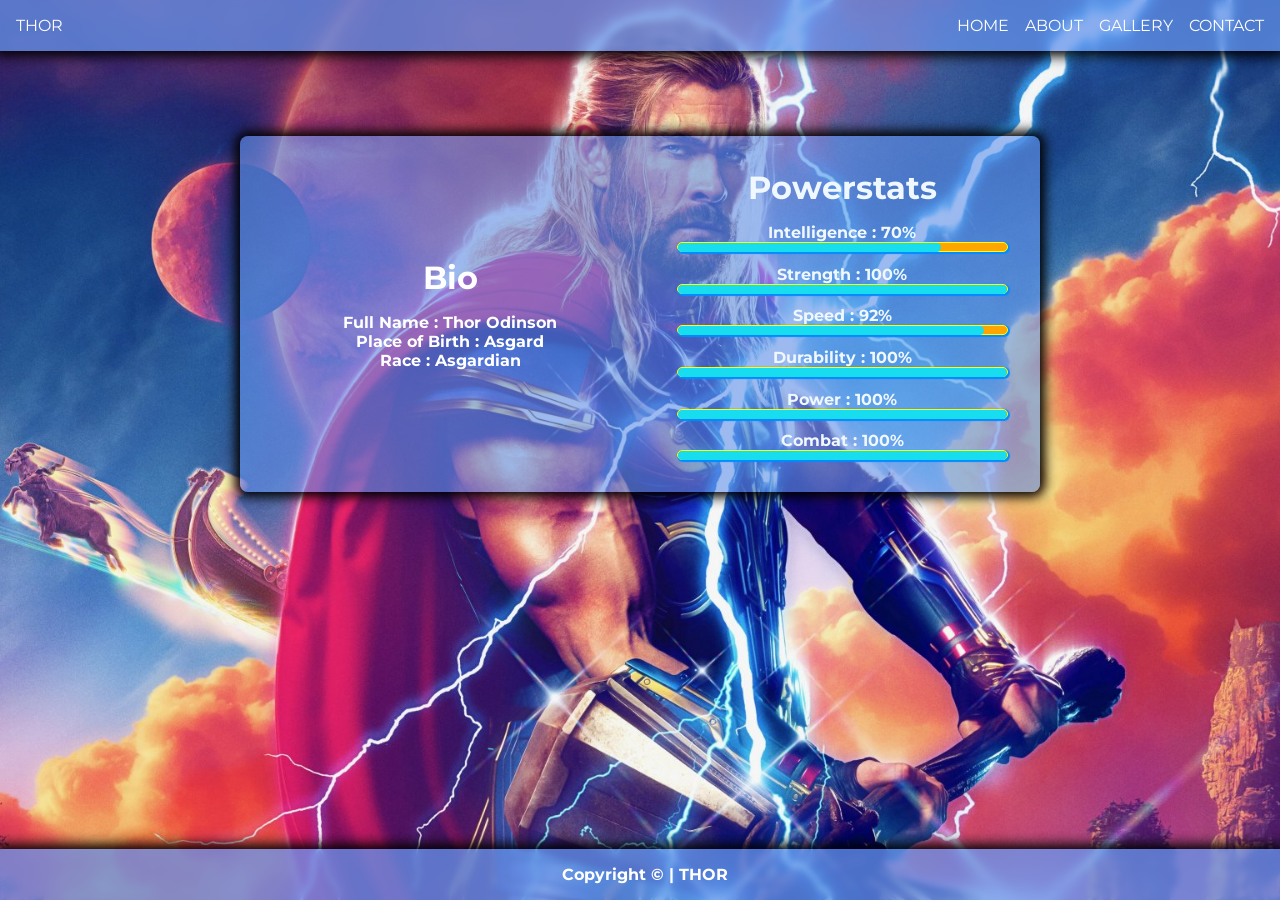
==== index.html @ 342be545 "Add files via upload" ====
<!DOCTYPE html>
<html lang="en">
<head>
  <meta charset="UTF-8">
  <meta name="viewport" content="width=device-width, initial-scale=1.0">
  <title>HOME | THOR</title>
  <meta name="author" content="Nhlamulo Baloyi">
  <meta name="description" content="My Superhero App">
  <link rel="stylesheet" href="styles.css">
</head>
<body>
  <div class="menu-bar">
    <nav>
        <ul class="sideBar">
        <li onclick="hideSidebar()"><a href=""><svg xmlns="http://www.w3.org/2000/svg" height="24px" viewBox="0 -960 960 960" width="24px" fill="#1f1f1f"><path d="m256-200-56-56 224-224-224-224 56-56 224 224 224-224 56 56-224 224 224 224-56 56-224-224-224 224Z"/></svg></a></li>
        <li><a href="index.html">HOME</a></li>
        <li><a href="about.html">ABOUT</a></li>
        <li><a href="gallery.html">GALLERY</a></li>
        <li><a href="contact.html">CONTACT</a></li>
        </ul>
      <ul>
        <li><a href="#">THOR</a></li>
        <li class="hideonmobile"><a href="index.html">HOME</a></li>
        <li class="hideonmobile"><a href="about.html">ABOUT</a></li>
        <li class="hideonmobile"><a href="gallery.html">GALLERY</a></li>
        <li class="hideonmobile"><a href="contact.html">CONTACT</a></li>
        <li class="hideontablet" onclick="showSidebar()"><a href=""><svg xmlns="http://www.w3.org/2000/svg" height="24px" viewBox="0 -960 960 960" width="24px" fill="#1f1f1f"><path d="M120-240v-80h720v80H120Zm0-200v-80h720v80H120Zm0-200v-80h720v80H120Z"/></svg></a></li>
      </ul>
    </nav>
  </div>

  <div class="container">
    <div class="container-v2">
      <div class="Bio-container">
        <h1>Bio</h1>
        <h4>Full Name : Thor Odinson</h4>
        <h4>Place of Birth : Asgard</h4>
        <h4>Race : Asgardian</h4>
     </div>
    <div class="Powerstats-container">
      <h1>Powerstats</h1>
      <h4>Intelligence : 70%</h4>
      <div class="slide1">
        <div class="slide-fill1"></div>
      </div>
      <h4>Strength : 100%</h4>
      <div class="slide2">
        <div class="slide-fill2"></div>
      </div>
      <h4>Speed : 92%</h4>
      <div class="slide3">
        <div class="slide-fill3"></div>
      </div>
      <h4>Durability : 100%</h4>
      <div class="slide4">
        <div class="slide-fill4"></div>
      </div>
      <h4>Power : 100%</h4>
      <div class="slide5">
        <div class="slide-fill5"></div>
      </div>
      <h4>Combat : 100%</h4>
      <div class="slide6">
        <div class="slide-fill6"></div>
      </div>
    </div>
    </div>
  </div>
  <footer>
    <h4>&nbsp; Copyright &copy; | THOR</h4>
  </footer>

  <script>
    function showSidebar() {
      event.preventDefault()
      const sideBar = document.querySelector('.sideBar')
      sideBar.style.display = 'flex'
    }
    function hideSidebar() {
      event.preventDefault()
      const sideBar = document.querySelector('.sideBar')
      sideBar.style.display = 'none'
      
    }
  </script>
</body>
</html>
---- styles.css ----
@import url('https://fonts.googleapis.com/css2?family=Montserrat:ital,wght@0,100..900;1,100..900&display=swap');

* {
    font-family: "Montserrat", sans-serif;
    font-optical-sizing: auto;
    font-weight: <weight>;
    font-style: normal;
    margin: 0;
    padding: 0;
    box-sizing: border-box;

}

body {
    background-image: url("avenger.jpeg");
    background-size: cover;
    background-repeat: no-repeat;
    background-position: center;
    height: 100vh;
}

.menu-bar {
    display: flex;
    justify-content: center;
    background-color: ;
    margin: 0 0 5.5rem 0;
    padding: 1rem;
    width: 100%;
}

nav {
    position: fixed;
    top: 0;
    left: 1;
    z-index: 999;
    backdrop-filter: blur(3px);
    box-shadow: 0px 0px 12px 5px;
    background-color: rgba(100, 148, 237, 0.749);
    border-radius: ;
    padding: 1rem;
    width: 100%;
    min-width: 15.625rem;
}

nav ul {
    display: flex;
    justify-content: flex-end;
    flex-wrap: wrap;
    align-items: center;
    list-style: none;
    width: 100%;
    gap: 1rem;
}

nav li:first-child {
    margin-right: auto;
}

nav a {
    color: white;
    text-decoration: none;
}

.sideBar {
    position: fixed;
    top: 1;
    right: 1;
    z-index: 500;
    display: none;
    flex-direction: column;
    justify-content: flex-start;
    margin-top: -1.1rem;
    margin-left: 8.5rem;
    justify-self: center;
    box-shadow: 0px 0px 12px 5px cornflowerblue;
    background-color: rgba(100, 148, 237, 0.603);
    width: 85%;
    height: 100vh;

}

.sideBar ul {
    display: flex;
    flex-direction: column;
    justify-content: flex-start;
    align-items: ;
}

.side a {
    width: 100%;
}

.side a:hover {
    background-color: aqua;
}

.container {
    display: flex;
    flex-wrap: wrap;
    background-color: ;
    justify-content: center;
    padding: 1rem 0.9rem;
    gap: 1rem;
    width: 100%;
    margin: auto;
}

.container-v2 {
    display: flex;
    flex-wrap: wrap;
    align-items: center;
    box-shadow: 0px 0px 12px 5px;
    background-color: rgba(100, 148, 237, 0.603);
    border-radius: 0.5rem;
    margin: auto 0 0 0;
    width: 100%;
    max-width: 50rem;
    min-width: 15.625rem;
    padding: 1rem;
    gap: 1rem;
}

.Bio-container {
    flex: auto;
    border-radius: 0.5rem;
    padding: 1rem;
}

.Bio-container h1 {
    font-family: "Montserrat", sans-serif;
    font-optical-sizing: auto;
    font-weight: <weight>;
    font-style: normal;
    margin: 0 0 1rem 0;
    color: white;
    text-align: center;
}

.Bio-container h4 {
    color: white;
    text-align: center;
}


.Powerstats-container {
    flex: auto;
    border-radius: 0.5rem;
    padding: 1rem;
}

.Powerstats-container h1 {
    margin: 0 0 1rem 0;
    color: aliceblue;
    text-align: center;
}

.Powerstats-container h4 {
    color: aliceblue;
    text-align: center;
}

.slide1 {
    flex-wrap: wrap;
    background-color: orange;
    box-shadow: 1px 1px 1px 1px rgb(0, 140, 255);
    border: 0.9px solid yellow;
    border-radius: 0.5rem;
    height: 1.1vh;

    margin: 0 0 0.8rem 0;
}

.slide-fill1 {
    flex-wrap: wrap;
    background-color: rgb(24, 221, 239);
    border-radius: 0.5rem;
    height: 1vh;
    width: 80%;
    min-width: ;
}

.slide2 {
    flex-wrap: wrap;
    background-color: orange;
    box-shadow: 1px 1px 1px 1px rgb(0, 140, 255);
    border: 0.9px solid yellow;
    border-radius: 0.5rem;
    height: 1.1vh;
    margin: 0 0 0.8rem 0;
}

.slide-fill2 {
    flex-wrap: wrap;
    background-color: rgb(24, 221, 239);
    border-radius: 0.5rem;
    height: 1vh;
}

.slide3 {
    flex-wrap: wrap;
    background-color: orange;
    box-shadow: 1px 1px 1px 1px rgb(0, 140, 255);
    border: 0.9px solid yellow;
    border-radius: 0.5rem;
    height: 1.1vh;
    margin: 0 0 0.8rem 0;
}

.slide-fill3 {
    flex-wrap: wrap;
    background-color: rgb(24, 221, 239);
    border-radius: 0.5rem;
    height: 1vh;
    width: 93%;
}

.slide4 {
    flex-wrap: wrap;
    background-color: orange;
    box-shadow: 1px 1px 1px 1px rgb(0, 140, 255);
    border: 0.9px solid yellow;
    border-radius: 0.5rem;
    height: 1.1vh;
    margin: 0 0 0.8rem 0;
}

.slide-fill4 {
    flex-wrap: wrap;
    background-color: rgb(24, 221, 239);
    border-radius: 0.5rem;
    height: 1vh;
}

.slide5 {
    flex-wrap: wrap;
    background-color: orange;
    box-shadow: 1px 1px 1px 1px rgb(0, 140, 255);
    border: 0.9px solid yellow;
    border-radius: 0.5rem;
    height: 1.1vh;
    margin: 0 0 0.8rem 0;
}

.slide-fill5 {
    flex-wrap: wrap;
    background-color: rgb(24, 221, 239);
    border-radius: 0.5rem;
    height: 1vh;
}

.slide6 {
    flex-wrap: wrap;
    background-color: orange;
    box-shadow: 1px 1px 1px 1px rgb(0, 140, 255);
    border: 0.9px solid yellow;
    border-radius: 0.5rem;
    height: 1.1vh;
}

.slide-fill6 {
    flex-wrap: wrap;
    background-color: rgb(24, 221, 239);
    border-radius: 0.5rem;
    height: 1vh;
}

.about-container {
    width: 100%;
    display: flex;
    justify-content: center;
    align-items: center;
    margin: 5rem 0 0 0;
    background-color: ;
    padding: 1rem;
}

.about {
    box-shadow: 0px 0px 12px 5px;
    background-color: rgba(100, 148, 237, 0.603);
    border-radius: 0.5rem;
    width: 100%;
    max-width: 50rem;
    padding: 1rem;
}

.about h1 {
    margin: 0 0 1rem 0;
    color: aliceblue;
    text-align: center;
}

.about p {
    color: aliceblue;
    text-align: center;
}

img {
    width: 100%;
    max-width: 15rem;
    height: 50vh;
    max-height: 15rem;
    aspect-ratio: ;
    box-shadow: 0 0 12px 5px blue;
    border-radius: 0.5rem;
    margin: 0 1rem 2rem 0;
}

.image-container {
    display: flex;
    flex: 1 0 0;
    justify-content: center;
    padding: 0rem;
    background-image: url("avenger.jpeg");
    background-size: cover;
    background-position: center;
    margin: -5rem 0 0 0;
}

.image {
    display: flex;
    flex-wrap: wrap;
    justify-content: center;
    backdrop-filter: blur(5px);
    background-color: rgba(127, 255, 212, 0.406);
    width: 90%;
    max-width: 35rem;
    box-shadow: 0 0 12px 5px;
    border-radius: 0.5rem;
    padding: 1.5rem;
    margin: 8rem 0 8rem 0;
}

.form-container {
    display: flex;
    flex-wrap: wrap;
    justify-content: center;
    padding: 1rem 0.9rem;
    width: 100%;
}

.form {
    display: flex;
    flex-direction: column;
    flex-wrap: wrap;
    color: white;
    box-shadow: 0px 0px 12px 5px #333;
    background-color: rgba(100, 148, 237, 0.603);
    border-radius: 0.5rem;
    margin: 0 0 0 0;
    width: 90%;
    max-width: 25rem;
    padding: 1rem;
}

.form h1 {
    flex-wrap: wrap;
    text-align: center;
    margin: 0 0 1rem 0;
}

input {
    flex: auto;
    margin: 0 0 1rem 0;
    border: none;
    color: white;
    border-radius: 0.5rem;
    background-color: rgba(100, 148, 237, 0.406);
    width: 100%;
    height: 6.4vh;
    min-height: 3.5vh;
    outline-color: none;
    padding: 1rem;
}

input::placeholder {
    text-align: center;
    font-weight: bold;
    color: white;
}

textarea {
    padding: 1rem 1rem;
    width: 100%;
    height: 20vh;
    color: white;
    background-color: rgba(100, 148, 237, 0.406);
    margin: 0 0 1rem 0;
    border-radius: 0.5rem;
}

textarea::placeholder {
    padding: 2rem 0;
    text-align: center;
    font-weight: bold;
    color: white;
}

button {
    padding: 0.9rem 1rem;
    box-shadow: 0px 0px 12px 5px #333;
    background-color: rgba(100, 148, 237, 0.792);
    border-radius: 0.5rem;
    width: 100%;
    color: white;
    font-weight: bold;
}



footer {
    position: fixed;
    bottom: 0;
    left: 1;
    z-index: 498;
    display: flex;
    justify-content: center;
    justify-self: center;
    backdrop-filter: blur(3px);
    box-shadow: 0px 0px 12px 5px;
    background-color: rgba(100, 148, 237, 0.749);
    border-radius: ;
    padding: 1rem;
    width: 100%;
    min-width: 15.625rem;
}


footer h4 {
    color: white;
    text-align: center;
}

@media(min-width:507px) {
    .hideontablet {
        display: none;
    }
}

@media(max-width:506px) {
    .hideontablet {
        display: flex;
    }

    .hideonmobile {
        display: none;
    }
}

@media(max-width:400px) {
    .hideontablet {
        display: flex;
    }

    .hideonmobile {
        display: none;
    }

    .sideBar {
        position: fixed;
        top: 1;
        right: 1;
        z-index: 500;
        display: none;
        flex-direction: column;
        justify-content: flex-start;
        margin: -1.1rem 1rem 0 .8rem;
        justify-self: center;
        box-shadow: 0px 0px 12px 5px cornflowerblue;
        background-color: rgba(100, 148, 237, 0.603);
        width: 100%;
        height: 100vh;

    }
}
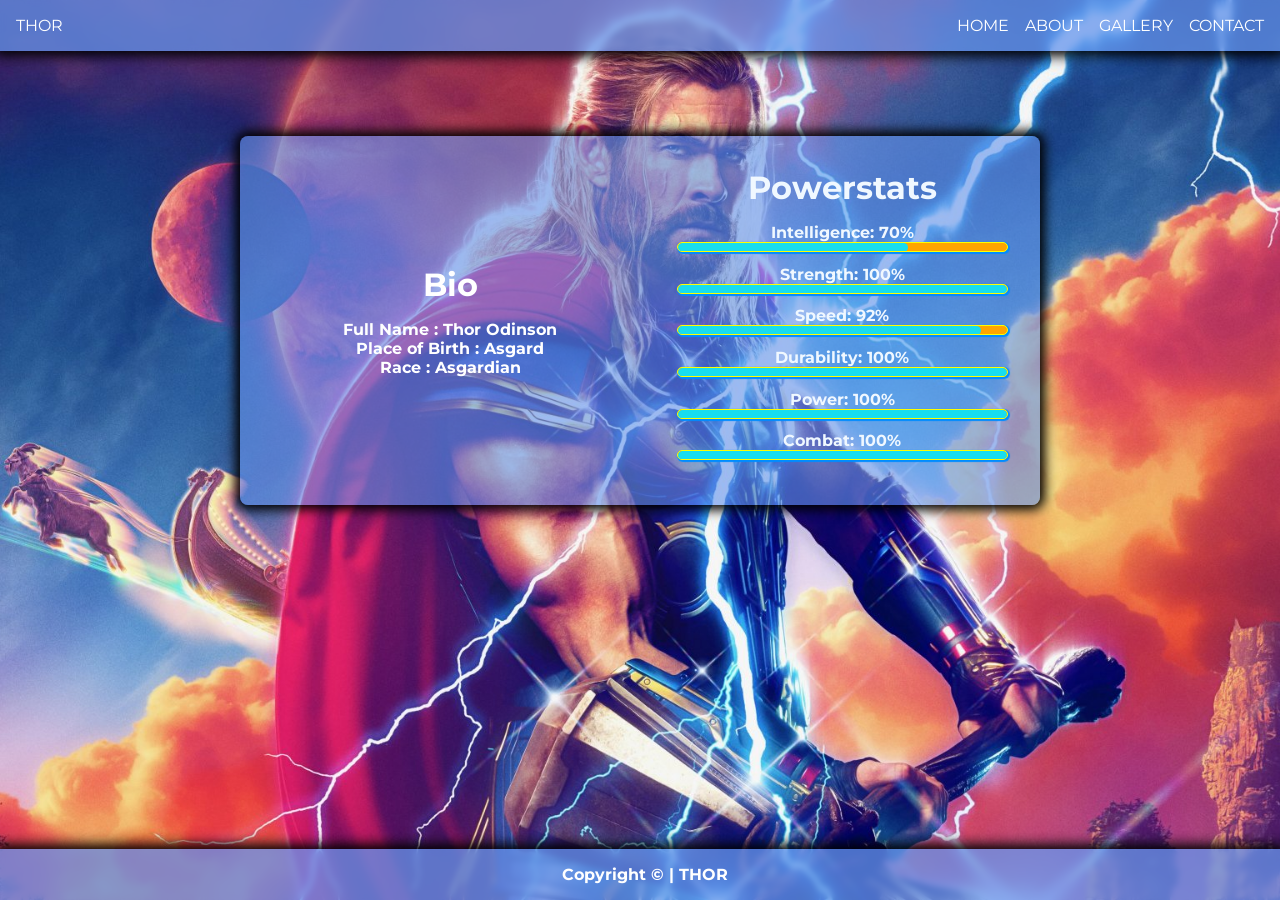
==== commit fd6e229f: "added js functionality for powerstats" ====
--- a/index.html
+++ b/index.html
@@ -12,7 +12,7 @@
   <div class="menu-bar">
     <nav>
         <ul class="sideBar">
-        <li onclick="hideSidebar()"><a href=""><svg xmlns="http://www.w3.org/2000/svg" height="24px" viewBox="0 -960 960 960" width="24px" fill="#1f1f1f"><path d="m256-200-56-56 224-224-224-224 56-56 224 224 224-224 56 56-224 224 224 224-56 56-224-224-224 224Z"/></svg></a></li>
+        <li onclick="hideSidebar()"><a href=""><svg class="svg" xmlns="http://www.w3.org/2000/svg" height="24px" viewBox="0 -960 960 960" width="24px" fill="#ffffff"><path d="m256-200-56-56 224-224-224-224 56-56 224 224 224-224 56 56-224 224 224 224-56 56-224-224-224 224Z"/></svg></a></li>
         <li><a href="index.html">HOME</a></li>
         <li><a href="about.html">ABOUT</a></li>
         <li><a href="gallery.html">GALLERY</a></li>
@@ -24,7 +24,7 @@
         <li class="hideonmobile"><a href="about.html">ABOUT</a></li>
         <li class="hideonmobile"><a href="gallery.html">GALLERY</a></li>
         <li class="hideonmobile"><a href="contact.html">CONTACT</a></li>
-        <li class="hideontablet" onclick="showSidebar()"><a href=""><svg xmlns="http://www.w3.org/2000/svg" height="24px" viewBox="0 -960 960 960" width="24px" fill="#1f1f1f"><path d="M120-240v-80h720v80H120Zm0-200v-80h720v80H120Zm0-200v-80h720v80H120Z"/></svg></a></li>
+        <li class="hideontablet" onclick="showSidebar()"><a href=""><svg xmlns="http://www.w3.org/2000/svg" height="24px" viewBox="0 -960 960 960" width="24px" fill="#ffffff"><path d="M120-240v-80h720v80H120Zm0-200v-80h720v80H120Zm0-200v-80h720v80H120Z"/></svg></a></li>
       </ul>
     </nav>
   </div>
@@ -39,29 +39,29 @@
      </div>
     <div class="Powerstats-container">
       <h1>Powerstats</h1>
-      <h4>Intelligence : 70%</h4>
-      <div class="slide1">
-        <div class="slide-fill1"></div>
+      <h4 id="intelligence">Intelligence : 70%</h4>
+      <div class="slide">
+        <div class="slide-fill" style="width: 70%;" id="fill1"></div>
       </div>
-      <h4>Strength : 100%</h4>
-      <div class="slide2">
-        <div class="slide-fill2"></div>
+      <h4 id="strength">Strength : 100%</h4>
+      <div class="slide">
+        <div class="slide-fill" style="width: 100%;" id="fill2"></div>
       </div>
-      <h4>Speed : 92%</h4>
-      <div class="slide3">
-        <div class="slide-fill3"></div>
+      <h4 id="speed">Speed : 92%</h4>
+      <div class="slide">
+        <div class="slide-fill" style="width:92%;" id="fill3"></div>
       </div>
-      <h4>Durability : 100%</h4>
-      <div class="slide4">
-        <div class="slide-fill4"></div>
+      <h4 id="durability">Durability : 100%</h4>
+      <div class="slide">
+        <div class="slide-fill" style="width: 100%;" id="fill4"></div>
       </div>
-      <h4>Power : 100%</h4>
-      <div class="slide5">
-        <div class="slide-fill5"></div>
+      <h4 id="power">Power : 100%</h4>
+      <div class="slide">
+        <div class="slide-fill" style="width: 100%;" id="fill5"></div>
       </div>
-      <h4>Combat : 100%</h4>
-      <div class="slide6">
-        <div class="slide-fill6"></div>
+      <h4 id="combat">Combat : 100%</h4>
+      <div class="slide">
+        <div class="slide-fill" style="width: 100%;" id="fill6"></div>
       </div>
     </div>
     </div>
@@ -70,18 +70,6 @@
     <h4>&nbsp; Copyright &copy; | THOR</h4>
   </footer>
 
-  <script>
-    function showSidebar() {
-      event.preventDefault()
-      const sideBar = document.querySelector('.sideBar')
-      sideBar.style.display = 'flex'
-    }
-    function hideSidebar() {
-      event.preventDefault()
-      const sideBar = document.querySelector('.sideBar')
-      sideBar.style.display = 'none'
-      
-    }
-  </script>
+  <script src="main.js"></script>
 </body>
 </html>
--- a/styles.css
+++ b/styles.css
@@ -8,7 +8,6 @@
     margin: 0;
     padding: 0;
     box-sizing: border-box;
-
 }
 
 body {
@@ -17,12 +16,14 @@
     background-repeat: no-repeat;
     background-position: center;
     height: 100vh;
+    transition: .3s;
+    scroll-behavior: smooth;
 }
 
 .menu-bar {
     display: flex;
     justify-content: center;
-    background-color: ;
+    background-color: transparent ;
     margin: 0 0 5.5rem 0;
     padding: 1rem;
     width: 100%;
@@ -34,9 +35,10 @@
     left: 1;
     z-index: 999;
     backdrop-filter: blur(3px);
+    color: ;
     box-shadow: 0px 0px 12px 5px;
     background-color: rgba(100, 148, 237, 0.749);
-    border-radius: ;
+    border-radius: none ;
     padding: 1rem;
     width: 100%;
     min-width: 15.625rem;
@@ -59,6 +61,14 @@
 nav a {
     color: white;
     text-decoration: none;
+}
+
+.svg {
+    margin: 1rem 0 0 1rem;
+    backdrop-filter: blur(5px);
+    border: 1px solid white;
+    border-radius: 50%;
+
 }
 
 .sideBar {
@@ -83,11 +93,14 @@
     display: flex;
     flex-direction: column;
     justify-content: flex-start;
-    align-items: ;
+    /* align-items: ; */
 }
 
 .side a {
     width: 100%;
+    font-weight: bold;
+    font-size: large;
+    border: 1px solid black;
 }
 
 .side a:hover {
@@ -97,7 +110,7 @@
 .container {
     display: flex;
     flex-wrap: wrap;
-    background-color: ;
+    background-color: transparent ;
     justify-content: center;
     padding: 1rem 0.9rem;
     gap: 1rem;
@@ -118,12 +131,17 @@
     min-width: 15.625rem;
     padding: 1rem;
     gap: 1rem;
+    animation: moveUp 1s ease-in-out;
 }
 
 .Bio-container {
     flex: auto;
     border-radius: 0.5rem;
     padding: 1rem;
+    opacity: 0;
+    animation: fade 1.2s ease-in-out forwards;
+    animation-delay: .5s;
+    /* animation-delay: .5s; */
 }
 
 .Bio-container h1 {
@@ -146,6 +164,10 @@
     flex: auto;
     border-radius: 0.5rem;
     padding: 1rem;
+    opacity: 0;
+    animation: fade 1.2s ease-in-out forwards;
+    animation-delay: .5s;
+    /* animation-delay: .5s; */
 }
 
 .Powerstats-container h1 {
@@ -159,109 +181,25 @@
     text-align: center;
 }
 
-.slide1 {
+.slide {
     flex-wrap: wrap;
     background-color: orange;
     box-shadow: 1px 1px 1px 1px rgb(0, 140, 255);
     border: 0.9px solid yellow;
     border-radius: 0.5rem;
     height: 1.1vh;
-
+    overflow: hidden;
     margin: 0 0 0.8rem 0;
 }
 
-.slide-fill1 {
+.slide-fill {
     flex-wrap: wrap;
     background-color: rgb(24, 221, 239);
     border-radius: 0.5rem;
     height: 1vh;
-    width: 80%;
-    min-width: ;
-}
-
-.slide2 {
-    flex-wrap: wrap;
-    background-color: orange;
-    box-shadow: 1px 1px 1px 1px rgb(0, 140, 255);
-    border: 0.9px solid yellow;
-    border-radius: 0.5rem;
-    height: 1.1vh;
-    margin: 0 0 0.8rem 0;
-}
-
-.slide-fill2 {
-    flex-wrap: wrap;
-    background-color: rgb(24, 221, 239);
-    border-radius: 0.5rem;
-    height: 1vh;
-}
-
-.slide3 {
-    flex-wrap: wrap;
-    background-color: orange;
-    box-shadow: 1px 1px 1px 1px rgb(0, 140, 255);
-    border: 0.9px solid yellow;
-    border-radius: 0.5rem;
-    height: 1.1vh;
-    margin: 0 0 0.8rem 0;
-}
-
-.slide-fill3 {
-    flex-wrap: wrap;
-    background-color: rgb(24, 221, 239);
-    border-radius: 0.5rem;
-    height: 1vh;
-    width: 93%;
-}
-
-.slide4 {
-    flex-wrap: wrap;
-    background-color: orange;
-    box-shadow: 1px 1px 1px 1px rgb(0, 140, 255);
-    border: 0.9px solid yellow;
-    border-radius: 0.5rem;
-    height: 1.1vh;
-    margin: 0 0 0.8rem 0;
-}
-
-.slide-fill4 {
-    flex-wrap: wrap;
-    background-color: rgb(24, 221, 239);
-    border-radius: 0.5rem;
-    height: 1vh;
-}
-
-.slide5 {
-    flex-wrap: wrap;
-    background-color: orange;
-    box-shadow: 1px 1px 1px 1px rgb(0, 140, 255);
-    border: 0.9px solid yellow;
-    border-radius: 0.5rem;
-    height: 1.1vh;
-    margin: 0 0 0.8rem 0;
-}
-
-.slide-fill5 {
-    flex-wrap: wrap;
-    background-color: rgb(24, 221, 239);
-    border-radius: 0.5rem;
-    height: 1vh;
-}
-
-.slide6 {
-    flex-wrap: wrap;
-    background-color: orange;
-    box-shadow: 1px 1px 1px 1px rgb(0, 140, 255);
-    border: 0.9px solid yellow;
-    border-radius: 0.5rem;
-    height: 1.1vh;
-}
-
-.slide-fill6 {
-    flex-wrap: wrap;
-    background-color: rgb(24, 221, 239);
-    border-radius: 0.5rem;
-    height: 1vh;
+    opacity: 0;
+    animation: fill 5s alternate linear forwards;
+    min-width: none;
 }
 
 .about-container {
@@ -270,7 +208,7 @@
     justify-content: center;
     align-items: center;
     margin: 5rem 0 0 0;
-    background-color: ;
+    background-color: transparent;
     padding: 1rem;
 }
 
@@ -281,17 +219,24 @@
     width: 100%;
     max-width: 50rem;
     padding: 1rem;
+    animation: moveUp 1s ease-in-out;
 }
 
 .about h1 {
     margin: 0 0 1rem 0;
     color: aliceblue;
     text-align: center;
+    opacity: 0;
+    animation: fade 1.5s ease-in-out forwards;
+    animation-delay: .5s;
 }
 
 .about p {
     color: aliceblue;
     text-align: center;
+    opacity: 0;
+    animation: fade 1.5s ease-in-out forwards;
+    animation-delay: .5s;
 }
 
 img {
@@ -299,35 +244,58 @@
     max-width: 15rem;
     height: 50vh;
     max-height: 15rem;
-    aspect-ratio: ;
+    aspect-ratio: none;
     box-shadow: 0 0 12px 5px blue;
     border-radius: 0.5rem;
     margin: 0 1rem 2rem 0;
 }
 
 .image-container {
-    display: flex;
+    display: block;
+    width: 100%;
     flex: 1 0 0;
-    justify-content: center;
-    padding: 0rem;
+    min-height: 100vh;
+    justify-content: center;
+    align-items: center;
+    padding: 0 0 0 0;
     background-image: url("avenger.jpeg");
     background-size: cover;
     background-position: center;
     margin: -5rem 0 0 0;
+    border: none;
 }
 
 .image {
     display: flex;
-    flex-wrap: wrap;
-    justify-content: center;
+    border: 2px solid red;
+    justify-content: center;
+    justify-self: center;
     backdrop-filter: blur(5px);
     background-color: rgba(127, 255, 212, 0.406);
-    width: 90%;
+    width: 85%;
+    overflow: hidden;
     max-width: 35rem;
+    padding: 1.5rem 0 0 0;
+    gap: 1rem;
     box-shadow: 0 0 12px 5px;
     border-radius: 0.5rem;
-    padding: 1.5rem;
     margin: 8rem 0 8rem 0;
+    animation: fade 3s ease-in-out;
+    
+}
+
+.image img{
+    width: 100%;
+    height: 100%;
+    border-radius: .8rem;
+    padding: 1rem;
+    gap: 2rem;
+    animation: moveLeft 7s linear infinite;
+    animation-direction: alternate;
+}
+
+.image img:hover{
+    transform: translateX(-100px);
 }
 
 .form-container {
@@ -350,6 +318,7 @@
     width: 90%;
     max-width: 25rem;
     padding: 1rem;
+    animation: fade 1.5s ease-in-out;
 }
 
 .form h1 {
@@ -418,7 +387,6 @@
     backdrop-filter: blur(3px);
     box-shadow: 0px 0px 12px 5px;
     background-color: rgba(100, 148, 237, 0.749);
-    border-radius: ;
     padding: 1rem;
     width: 100%;
     min-width: 15.625rem;
@@ -437,6 +405,9 @@
 }
 
 @media(max-width:506px) {
+    .image {
+        margin: 14rem 0 0 0;
+    }
     .hideontablet {
         display: flex;
     }
@@ -447,6 +418,13 @@
 }
 
 @media(max-width:400px) {
+    .image {
+        width: 100%;
+        border-radius: 0;
+        border-left: none;
+        border-right: none;
+        margin: 14rem 0 0 0;
+    }
     .hideontablet {
         display: flex;
     }
@@ -460,6 +438,7 @@
         top: 1;
         right: 1;
         z-index: 500;
+        color: cornflowerblue;
         display: none;
         flex-direction: column;
         justify-content: flex-start;
@@ -471,4 +450,54 @@
         height: 100vh;
 
     }
+}
+
+@keyframes moveLeft {
+    from {
+        transform: translateX(-100px);
+    }
+    to {
+        transform: translateX(-530px);
+    }
+}
+@keyframes moveRight {
+    from {
+        opacity: 0;
+        transform: translateX(-50px);
+    }
+    to {
+        opacity: 1;
+        transform: translateX(0px);
+    }
+}
+
+@keyframes moveUp {
+    from {
+        opacity: 0;
+        transform: translateY(60px);
+    }
+    to {
+        opacity: 1;
+        transform: translateY(0);
+    }
+}
+
+@keyframes fade{
+    from{
+        opacity: 0;
+    }
+    to{
+        opacity: 1;
+    }
+}
+
+@keyframes fill {
+    from {
+        opacity: 0;
+        transform: translateX(-30px);
+    }
+    to {
+        opacity: 1;
+        transform: translateX(0px);
+    }
 }
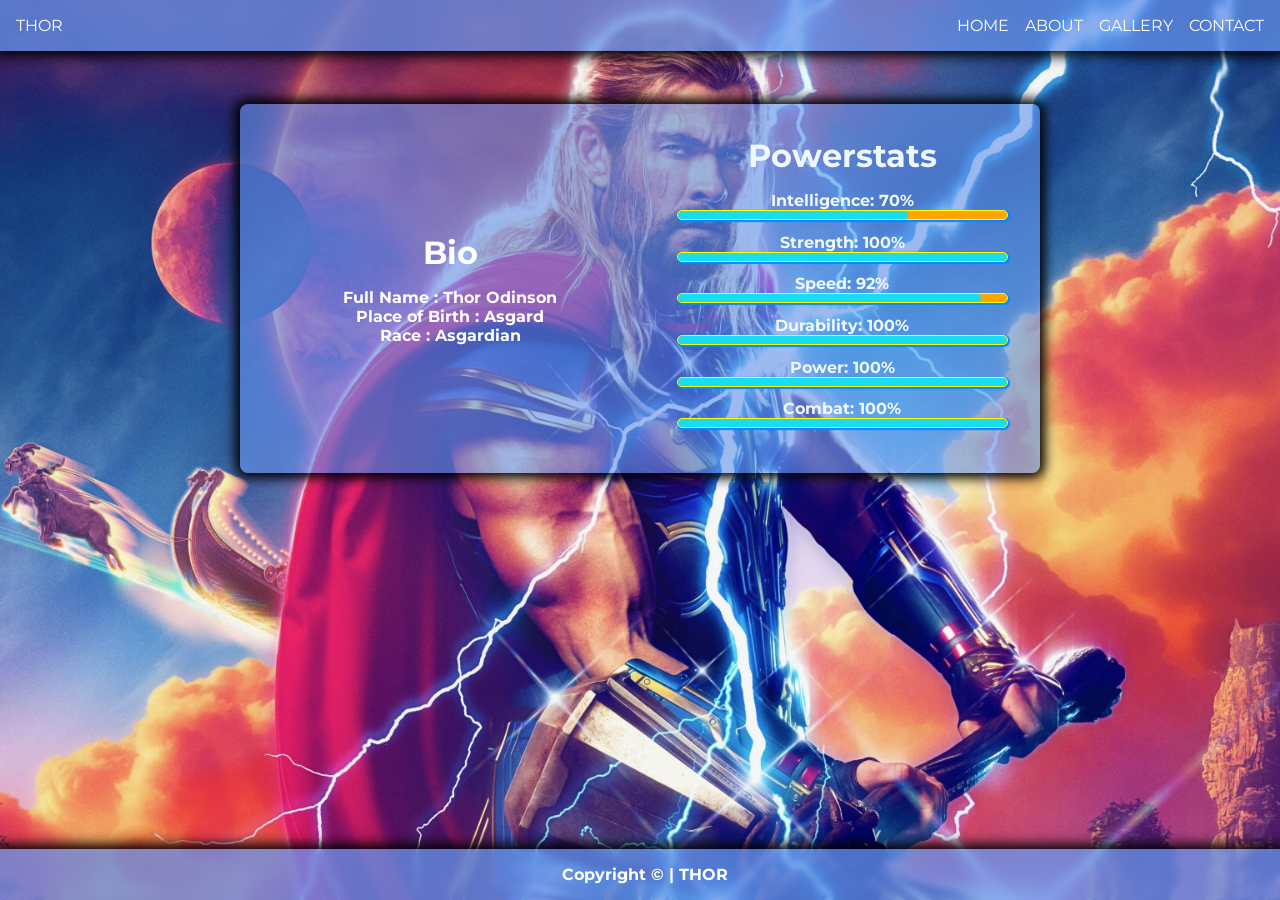
==== commit 7ddc53ff: "seperated css" ====
--- a/index.html
+++ b/index.html
@@ -7,6 +7,7 @@
   <meta name="author" content="Nhlamulo Baloyi">
   <meta name="description" content="My Superhero App">
   <link rel="stylesheet" href="styles.css">
+  <link rel="stylesheet" href="css/index.css">
 </head>
 <body>
   <div class="menu-bar">
--- a/styles.css
+++ b/styles.css
@@ -3,7 +3,6 @@
 * {
     font-family: "Montserrat", sans-serif;
     font-optical-sizing: auto;
-    font-weight: <weight>;
     font-style: normal;
     margin: 0;
     padding: 0;
@@ -11,7 +10,7 @@
 }
 
 body {
-    background-image: url("avenger.jpeg");
+    background-image: url("images/avenger.jpeg");
     background-size: cover;
     background-repeat: no-repeat;
     background-position: center;
@@ -35,7 +34,6 @@
     left: 1;
     z-index: 999;
     backdrop-filter: blur(3px);
-    color: ;
     box-shadow: 0px 0px 12px 5px;
     background-color: rgba(100, 148, 237, 0.749);
     border-radius: none ;
@@ -107,138 +105,6 @@
     background-color: aqua;
 }
 
-.container {
-    display: flex;
-    flex-wrap: wrap;
-    background-color: transparent ;
-    justify-content: center;
-    padding: 1rem 0.9rem;
-    gap: 1rem;
-    width: 100%;
-    margin: auto;
-}
-
-.container-v2 {
-    display: flex;
-    flex-wrap: wrap;
-    align-items: center;
-    box-shadow: 0px 0px 12px 5px;
-    background-color: rgba(100, 148, 237, 0.603);
-    border-radius: 0.5rem;
-    margin: auto 0 0 0;
-    width: 100%;
-    max-width: 50rem;
-    min-width: 15.625rem;
-    padding: 1rem;
-    gap: 1rem;
-    animation: moveUp 1s ease-in-out;
-}
-
-.Bio-container {
-    flex: auto;
-    border-radius: 0.5rem;
-    padding: 1rem;
-    opacity: 0;
-    animation: fade 1.2s ease-in-out forwards;
-    animation-delay: .5s;
-    /* animation-delay: .5s; */
-}
-
-.Bio-container h1 {
-    font-family: "Montserrat", sans-serif;
-    font-optical-sizing: auto;
-    font-weight: <weight>;
-    font-style: normal;
-    margin: 0 0 1rem 0;
-    color: white;
-    text-align: center;
-}
-
-.Bio-container h4 {
-    color: white;
-    text-align: center;
-}
-
-
-.Powerstats-container {
-    flex: auto;
-    border-radius: 0.5rem;
-    padding: 1rem;
-    opacity: 0;
-    animation: fade 1.2s ease-in-out forwards;
-    animation-delay: .5s;
-    /* animation-delay: .5s; */
-}
-
-.Powerstats-container h1 {
-    margin: 0 0 1rem 0;
-    color: aliceblue;
-    text-align: center;
-}
-
-.Powerstats-container h4 {
-    color: aliceblue;
-    text-align: center;
-}
-
-.slide {
-    flex-wrap: wrap;
-    background-color: orange;
-    box-shadow: 1px 1px 1px 1px rgb(0, 140, 255);
-    border: 0.9px solid yellow;
-    border-radius: 0.5rem;
-    height: 1.1vh;
-    overflow: hidden;
-    margin: 0 0 0.8rem 0;
-}
-
-.slide-fill {
-    flex-wrap: wrap;
-    background-color: rgb(24, 221, 239);
-    border-radius: 0.5rem;
-    height: 1vh;
-    opacity: 0;
-    animation: fill 5s alternate linear forwards;
-    min-width: none;
-}
-
-.about-container {
-    width: 100%;
-    display: flex;
-    justify-content: center;
-    align-items: center;
-    margin: 5rem 0 0 0;
-    background-color: transparent;
-    padding: 1rem;
-}
-
-.about {
-    box-shadow: 0px 0px 12px 5px;
-    background-color: rgba(100, 148, 237, 0.603);
-    border-radius: 0.5rem;
-    width: 100%;
-    max-width: 50rem;
-    padding: 1rem;
-    animation: moveUp 1s ease-in-out;
-}
-
-.about h1 {
-    margin: 0 0 1rem 0;
-    color: aliceblue;
-    text-align: center;
-    opacity: 0;
-    animation: fade 1.5s ease-in-out forwards;
-    animation-delay: .5s;
-}
-
-.about p {
-    color: aliceblue;
-    text-align: center;
-    opacity: 0;
-    animation: fade 1.5s ease-in-out forwards;
-    animation-delay: .5s;
-}
-
 img {
     width: 100%;
     max-width: 15rem;
@@ -249,132 +115,6 @@
     border-radius: 0.5rem;
     margin: 0 1rem 2rem 0;
 }
-
-.image-container {
-    display: block;
-    width: 100%;
-    flex: 1 0 0;
-    min-height: 100vh;
-    justify-content: center;
-    align-items: center;
-    padding: 0 0 0 0;
-    background-image: url("avenger.jpeg");
-    background-size: cover;
-    background-position: center;
-    margin: -5rem 0 0 0;
-    border: none;
-}
-
-.image {
-    display: flex;
-    border: 2px solid red;
-    justify-content: center;
-    justify-self: center;
-    backdrop-filter: blur(5px);
-    background-color: rgba(127, 255, 212, 0.406);
-    width: 85%;
-    overflow: hidden;
-    max-width: 35rem;
-    padding: 1.5rem 0 0 0;
-    gap: 1rem;
-    box-shadow: 0 0 12px 5px;
-    border-radius: 0.5rem;
-    margin: 8rem 0 8rem 0;
-    animation: fade 3s ease-in-out;
-    
-}
-
-.image img{
-    width: 100%;
-    height: 100%;
-    border-radius: .8rem;
-    padding: 1rem;
-    gap: 2rem;
-    animation: moveLeft 7s linear infinite;
-    animation-direction: alternate;
-}
-
-.image img:hover{
-    transform: translateX(-100px);
-}
-
-.form-container {
-    display: flex;
-    flex-wrap: wrap;
-    justify-content: center;
-    padding: 1rem 0.9rem;
-    width: 100%;
-}
-
-.form {
-    display: flex;
-    flex-direction: column;
-    flex-wrap: wrap;
-    color: white;
-    box-shadow: 0px 0px 12px 5px #333;
-    background-color: rgba(100, 148, 237, 0.603);
-    border-radius: 0.5rem;
-    margin: 0 0 0 0;
-    width: 90%;
-    max-width: 25rem;
-    padding: 1rem;
-    animation: fade 1.5s ease-in-out;
-}
-
-.form h1 {
-    flex-wrap: wrap;
-    text-align: center;
-    margin: 0 0 1rem 0;
-}
-
-input {
-    flex: auto;
-    margin: 0 0 1rem 0;
-    border: none;
-    color: white;
-    border-radius: 0.5rem;
-    background-color: rgba(100, 148, 237, 0.406);
-    width: 100%;
-    height: 6.4vh;
-    min-height: 3.5vh;
-    outline-color: none;
-    padding: 1rem;
-}
-
-input::placeholder {
-    text-align: center;
-    font-weight: bold;
-    color: white;
-}
-
-textarea {
-    padding: 1rem 1rem;
-    width: 100%;
-    height: 20vh;
-    color: white;
-    background-color: rgba(100, 148, 237, 0.406);
-    margin: 0 0 1rem 0;
-    border-radius: 0.5rem;
-}
-
-textarea::placeholder {
-    padding: 2rem 0;
-    text-align: center;
-    font-weight: bold;
-    color: white;
-}
-
-button {
-    padding: 0.9rem 1rem;
-    box-shadow: 0px 0px 12px 5px #333;
-    background-color: rgba(100, 148, 237, 0.792);
-    border-radius: 0.5rem;
-    width: 100%;
-    color: white;
-    font-weight: bold;
-}
-
-
 
 footer {
     position: fixed;
--- a/css/index.css
+++ b/css/index.css
@@ -0,0 +1,92 @@
+.container {
+    display: flex;
+    flex-wrap: wrap;
+    background-color: transparent ;
+    justify-content: center;
+    padding: 1rem 0.9rem;
+    gap: 1rem;
+    width: 100%;
+    margin: auto;
+}
+
+.container-v2 {
+    display: flex;
+    flex-wrap: wrap;
+    align-items: center;
+    box-shadow: 0px 0px 12px 5px;
+    background-color: rgba(100, 148, 237, 0.603);
+    border-radius: 0.5rem;
+    margin: -2rem 0 0 0;
+    width: 100%;
+    max-width: 50rem;
+    min-width: 15.625rem;
+    padding: 1rem;
+    gap: 1rem;
+    animation: moveUp 1s ease-in-out;
+}
+
+.Bio-container {
+    flex: auto;
+    border-radius: 0.5rem;
+    padding: 1rem;
+    opacity: 0;
+    animation: fade 1.2s ease-in-out forwards;
+    animation-delay: .5s;
+    /* animation-delay: .5s; */
+}
+
+.Bio-container h1 {
+    font-family: "Montserrat", sans-serif;
+    font-optical-sizing: auto;
+    font-style: normal;
+    margin: 0 0 1rem 0;
+    color: white;
+    text-align: center;
+}
+
+.Bio-container h4 {
+    color: white;
+    text-align: center;
+}
+
+
+.Powerstats-container {
+    flex: auto;
+    border-radius: 0.5rem;
+    padding: 1rem;
+    opacity: 0;
+    animation: fade 1.2s ease-in-out forwards;
+    animation-delay: .5s;
+}
+
+.Powerstats-container h1 {
+    margin: 0 0 1rem 0;
+    color: aliceblue;
+    text-align: center;
+}
+
+.Powerstats-container h4 {
+    color: aliceblue;
+    text-align: center;
+}
+
+.slide {
+    flex-wrap: wrap;
+    background-color: orange;
+    box-shadow: 1px 1px 1px 1px rgb(0, 140, 255);
+    border: 0.9px solid yellow;
+    border-radius: 0.5rem;
+    height: 1.1vh;
+    overflow: hidden;
+    margin: 0 0 0.8rem 0;
+}
+
+.slide-fill {
+    flex-wrap: wrap;
+    background-color: rgb(24, 221, 239);
+    border-radius: 0.5rem;
+    height: 1vh;
+    opacity: 0;
+    animation: fill 5s alternate linear forwards;
+    min-width: none;
+}
